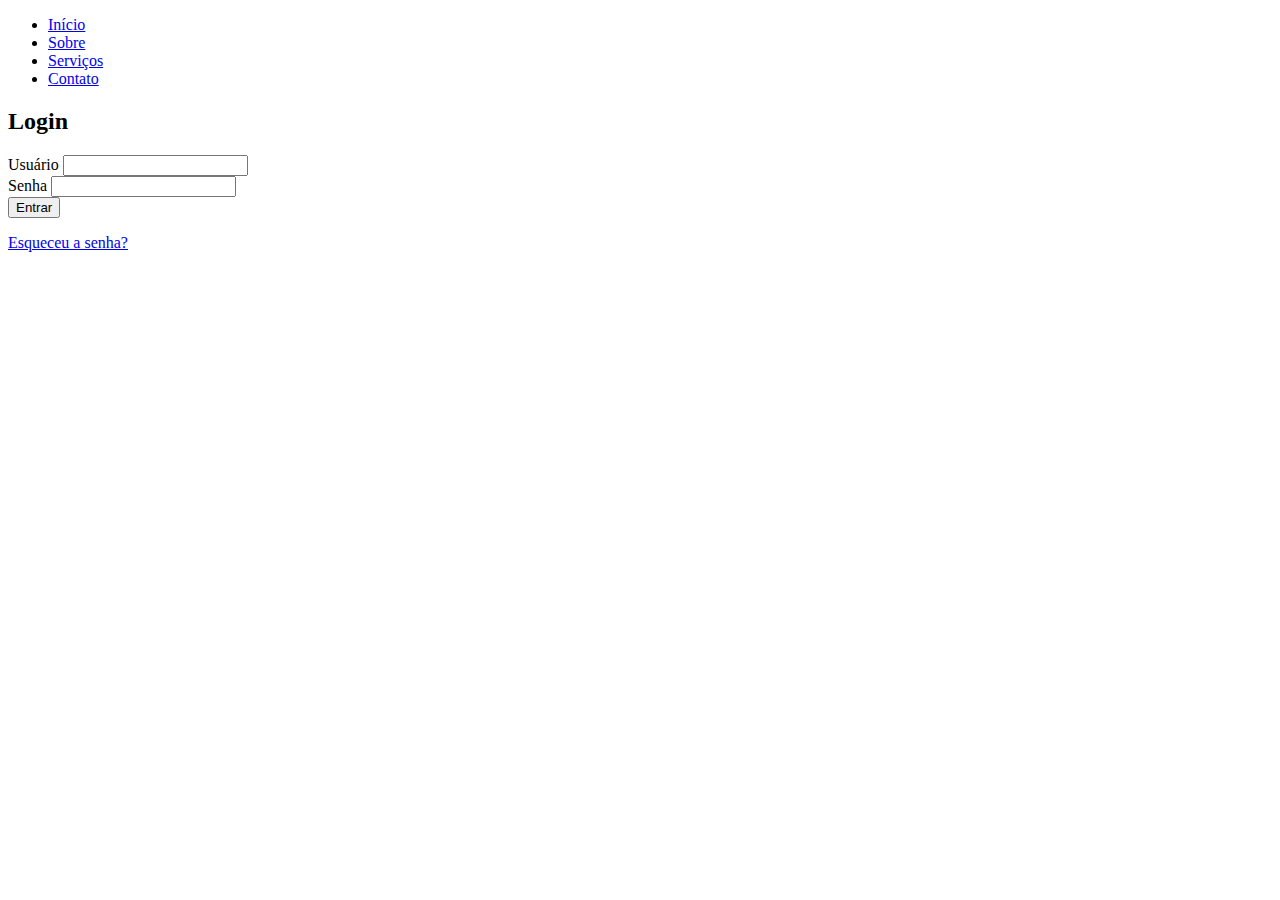
==== index.html @ 6e4d028b "Create index.html" ====
<!DOCTYPE html>
<html lang="pt-BR">
<head>
    <meta charset="UTF-8">
    <title>Seu Projeto - Login</title>
    <link rel="stylesheet" href="style.css">
    <!-- Importação da fonte Fantasy -->
    <style>
        @import url('https://fonts.googleapis.com/css2?family=Finger+Paint&display=swap');
    </style>
</head>
<body>

    <!-- Navbar -->
    <nav class="navbar">
        <ul class="menu">
            <li><a href="#">Início</a></li>
            <li><a href="#">Sobre</a></li>
            <li><a href="#">Serviços</a></li>
            <li><a href="#">Contato</a></li>
        </ul>
    </nav>

    <!-- Formulário de Login -->
    <div class="login-container">
        <form class="login-form" action="/login" method="POST">
            <h2>Login</h2>
            <div class="input-group">
                <label for="username">Usuário</label>
                <input type="text" id="username" name="username" required>
            </div>
            <div class="input-group">
                <label for="password">Senha</label>
                <input type="password" id="password" name="password" required>
            </div>
            <button type="submit">Entrar</button>
            <p><a href="#">Esqueceu a senha?</a></p>
        </form>
    </div>

</body>
</html>
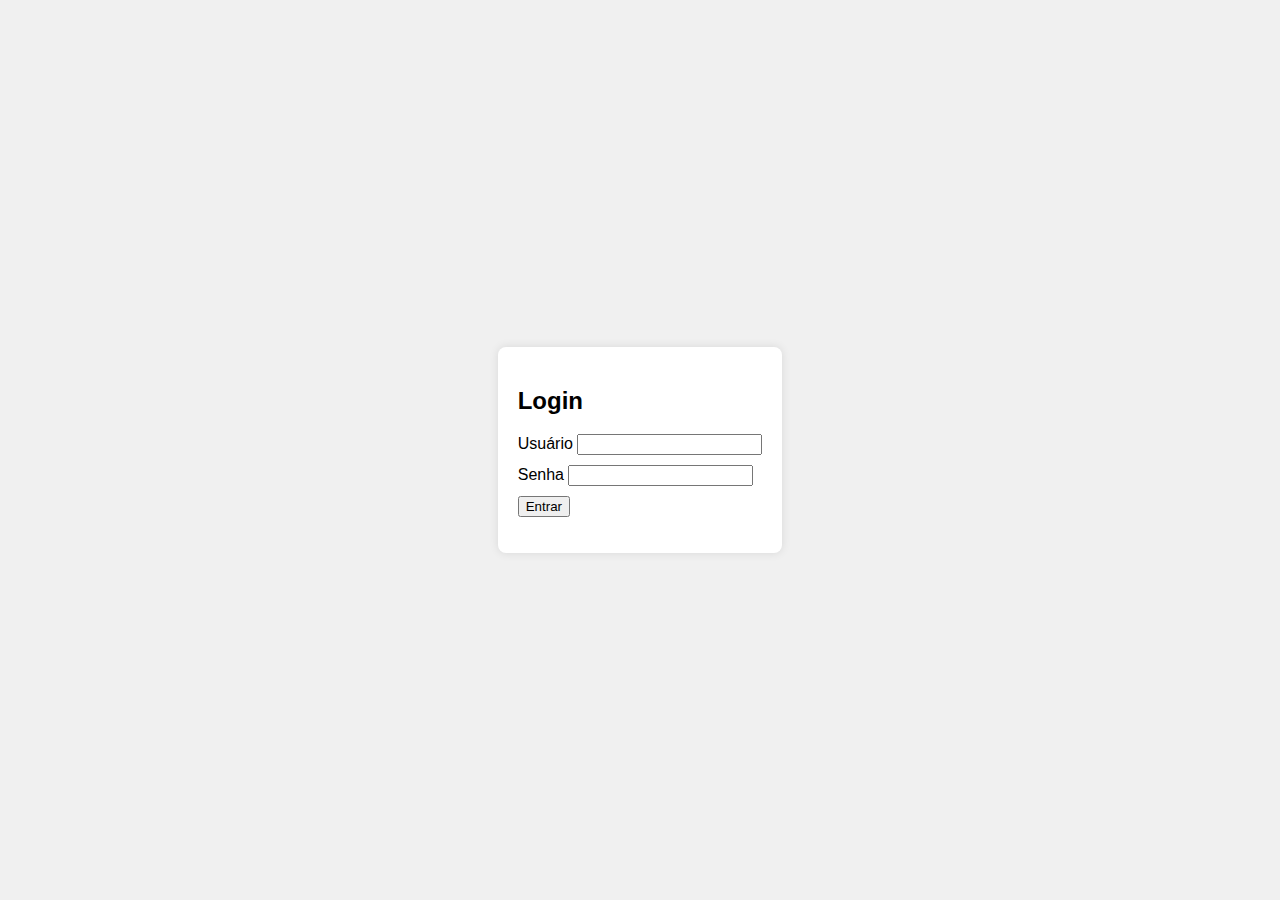
==== commit 7f5944a4: "Create index.html" ====
--- a/index.html
+++ b/index.html
@@ -2,28 +2,32 @@
 <html lang="pt-BR">
 <head>
     <meta charset="UTF-8">
-    <title>Seu Projeto - Login</title>
-    <link rel="stylesheet" href="style.css">
-    <!-- Importação da fonte Fantasy -->
+    <meta name="viewport" content="width=device-width, initial-scale=1.0">
+    <title>Login Seguro</title>
     <style>
-        @import url('https://fonts.googleapis.com/css2?family=Finger+Paint&display=swap');
+        body {
+            font-family: Arial, sans-serif;
+            display: flex;
+            justify-content: center;
+            align-items: center;
+            height: 100vh;
+            margin: 0;
+            background-color: #f0f0f0;
+        }
+        .login-container {
+            padding: 20px;
+            background-color: white;
+            border-radius: 8px;
+            box-shadow: 0 0 10px rgba(0, 0, 0, 0.1);
+        }
+        .input-group {
+            margin-bottom: 10px;
+        }
     </style>
 </head>
 <body>
-
-    <!-- Navbar -->
-    <nav class="navbar">
-        <ul class="menu">
-            <li><a href="#">Início</a></li>
-            <li><a href="#">Sobre</a></li>
-            <li><a href="#">Serviços</a></li>
-            <li><a href="#">Contato</a></li>
-        </ul>
-    </nav>
-
-    <!-- Formulário de Login -->
     <div class="login-container">
-        <form class="login-form" action="/login" method="POST">
+        <form id="loginForm">
             <h2>Login</h2>
             <div class="input-group">
                 <label for="username">Usuário</label>
@@ -34,9 +38,39 @@
                 <input type="password" id="password" name="password" required>
             </div>
             <button type="submit">Entrar</button>
-            <p><a href="#">Esqueceu a senha?</a></p>
         </form>
+        <p id="message"></p>
     </div>
 
+    <script>
+        const form = document.getElementById('loginForm');
+        form.addEventListener('submit', async (e) => {
+            e.preventDefault();
+            const username = document.getElementById('username').value;
+            const password = document.getElementById('password').value;
+
+            try {
+                const response = await fetch('https://seu-backend.replit.app/login', {
+                    method: 'POST',
+                    headers: { 'Content-Type': 'application/json' },
+                    body: JSON.stringify({ username, password })
+                });
+
+                const data = await response.json();
+                const messageEl = document.getElementById('message');
+
+                if (response.ok) {
+                    localStorage.setItem('token', data.token);  // Armazena o token no localStorage
+                    messageEl.textContent = 'Login bem-sucedido!';
+                    window.location.href = 'home.html';  // Redireciona para a página protegida
+                } else {
+                    messageEl.textContent = 'Credenciais inválidas. Tente novamente.';
+                }
+            } catch (error) {
+                console.error('Erro:', error);
+                messageEl.textContent = 'Erro ao fazer login.';
+            }
+        });
+    </script>
 </body>
 </html>
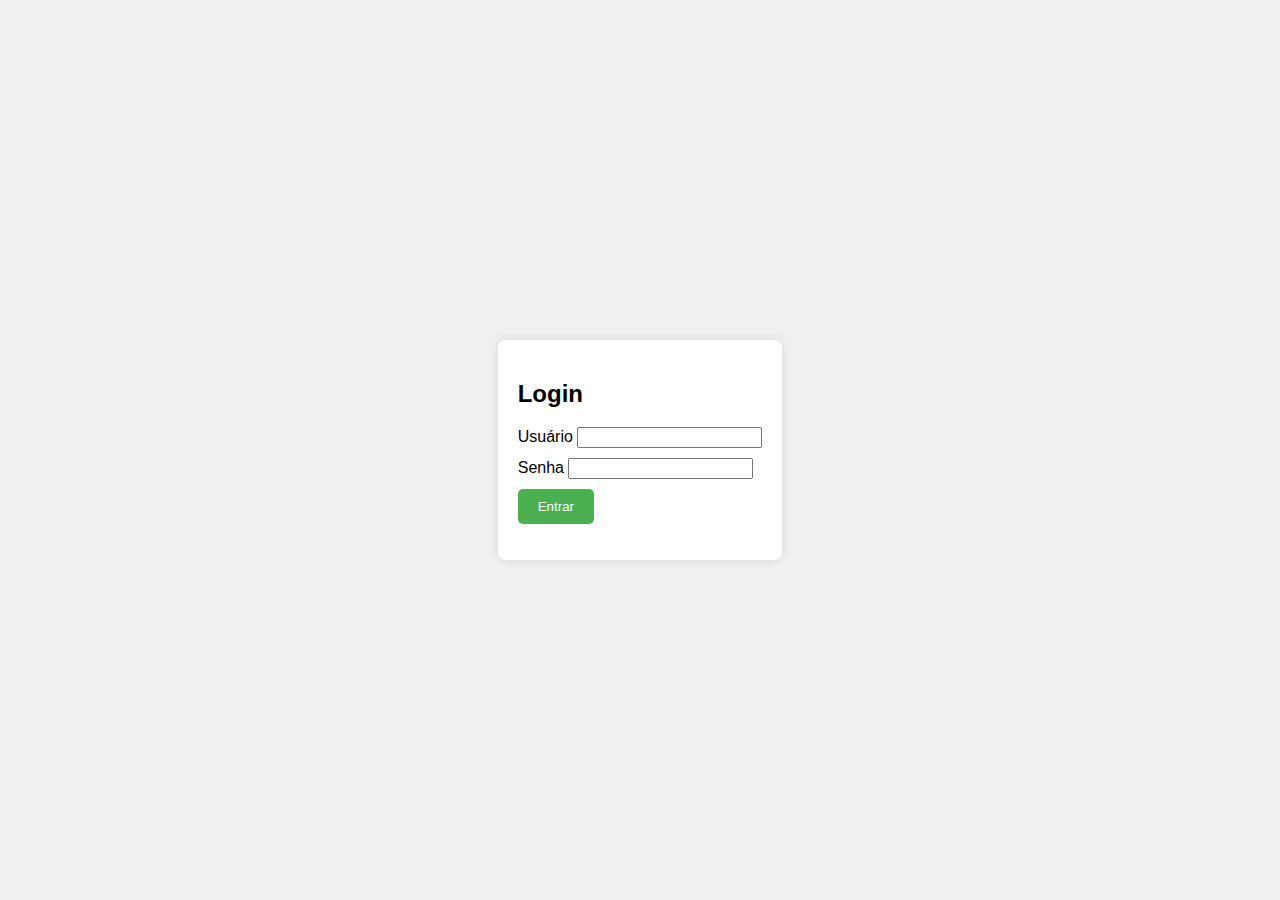
==== commit 39819cb2: "Update index.html" ====
--- a/index.html
+++ b/index.html
@@ -3,7 +3,7 @@
 <head>
     <meta charset="UTF-8">
     <meta name="viewport" content="width=device-width, initial-scale=1.0">
-    <title>Login Seguro</title>
+    <title>Login</title>
     <style>
         body {
             font-family: Arial, sans-serif;
@@ -15,62 +15,87 @@
             background-color: #f0f0f0;
         }
         .login-container {
+            background-color: white;
             padding: 20px;
-            background-color: white;
             border-radius: 8px;
             box-shadow: 0 0 10px rgba(0, 0, 0, 0.1);
         }
         .input-group {
             margin-bottom: 10px;
         }
+        button {
+            padding: 10px 20px;
+            background-color: #4CAF50;
+            color: white;
+            border: none;
+            border-radius: 5px;
+            cursor: pointer;
+        }
+        button:hover {
+            background-color: #45a049;
+        }
+        #message {
+            margin-top: 10px;
+        }
     </style>
 </head>
 <body>
-    <div class="login-container">
-        <form id="loginForm">
-            <h2>Login</h2>
-            <div class="input-group">
-                <label for="username">Usuário</label>
-                <input type="text" id="username" name="username" required>
-            </div>
-            <div class="input-group">
-                <label for="password">Senha</label>
-                <input type="password" id="password" name="password" required>
-            </div>
-            <button type="submit">Entrar</button>
-        </form>
+
+<div class="login-container">
+    <h2>Login</h2>
+    <form id="loginForm">
+        <div class="input-group">
+            <label for="username">Usuário</label>
+            <input type="text" id="username" name="username" required>
+        </div>
+        <div class="input-group">
+            <label for="password">Senha</label>
+            <input type="password" id="password" name="password" required>
+        </div>
+        <button type="submit">Entrar</button>
         <p id="message"></p>
-    </div>
+    </form>
+</div>
 
-    <script>
-        const form = document.getElementById('loginForm');
-        form.addEventListener('submit', async (e) => {
-            e.preventDefault();
-            const username = document.getElementById('username').value;
-            const password = document.getElementById('password').value;
+<script>
+    document.getElementById('loginForm').addEventListener('submit', async (event) => {
+        event.preventDefault();  // Evita o recarregamento da página
 
-            try {
-                const response = await fetch('https://seu-backend.replit.app/login', {
-                    method: 'POST',
-                    headers: { 'Content-Type': 'application/json' },
-                    body: JSON.stringify({ username, password })
-                });
+        const username = document.getElementById('username').value;
+        const password = document.getElementById('password').value;
+        const messageEl = document.getElementById('message');
 
-                const data = await response.json();
-                const messageEl = document.getElementById('message');
+        try {
+            const response = await fetch('https://seu-backend.replit.app/login', {
+                method: 'POST',
+                headers: {
+                    'Content-Type': 'application/json',
+                },
+                body: JSON.stringify({ username, password })
+            });
 
-                if (response.ok) {
-                    localStorage.setItem('token', data.token);  // Armazena o token no localStorage
-                    messageEl.textContent = 'Login bem-sucedido!';
-                    window.location.href = 'home.html';  // Redireciona para a página protegida
-                } else {
-                    messageEl.textContent = 'Credenciais inválidas. Tente novamente.';
-                }
-            } catch (error) {
-                console.error('Erro:', error);
-                messageEl.textContent = 'Erro ao fazer login.';
+            const data = await response.json();
+
+            if (response.ok) {
+                // Armazena o token JWT no localStorage
+                localStorage.setItem('token', data.token);
+                messageEl.textContent = 'Login bem-sucedido!';
+                messageEl.style.color = 'green';
+
+                // Redireciona para a página protegida
+                window.location.href = 'home.html';
+            } else {
+                messageEl.textContent = 'Erro: ' + data.message;
+                messageEl.style.color = 'red';
             }
-        });
-    </script>
+        } catch (error) {
+            console.error('Erro:', error);
+            messageEl.textContent = 'Erro ao fazer login.';
+            messageEl.style.color = 'red';
+        }
+    });
+</script>
+
 </body>
 </html>
+
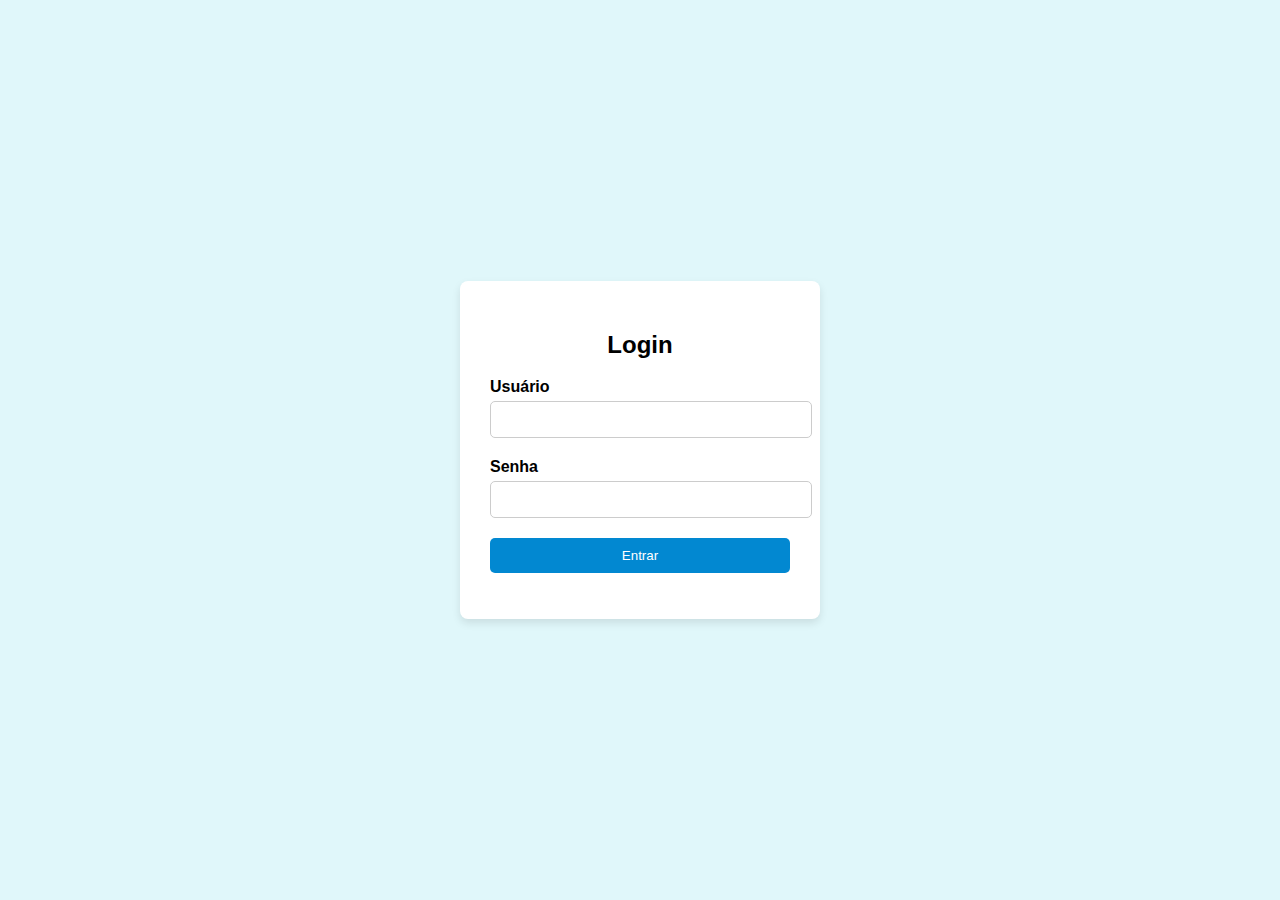
==== commit 0d8e3e88: "Update index.html" ====
--- a/index.html
+++ b/index.html
@@ -12,30 +12,47 @@
             align-items: center;
             height: 100vh;
             margin: 0;
-            background-color: #f0f0f0;
+            background-color: #e0f7fa; /* Azul claro */
         }
         .login-container {
             background-color: white;
-            padding: 20px;
+            padding: 30px;
             border-radius: 8px;
-            box-shadow: 0 0 10px rgba(0, 0, 0, 0.1);
+            box-shadow: 0 4px 8px rgba(0, 0, 0, 0.1);
+            width: 300px;
+            text-align: center;
         }
         .input-group {
-            margin-bottom: 10px;
+            margin-bottom: 15px;
+            text-align: left;
+        }
+        label {
+            display: block;
+            margin-bottom: 5px;
+            font-weight: bold;
+        }
+        input {
+            width: 100%;
+            padding: 10px;
+            margin-bottom: 5px;
+            border: 1px solid #ccc;
+            border-radius: 5px;
         }
         button {
-            padding: 10px 20px;
-            background-color: #4CAF50;
+            width: 100%;
+            padding: 10px;
+            background-color: #0288d1;
             color: white;
             border: none;
             border-radius: 5px;
             cursor: pointer;
         }
         button:hover {
-            background-color: #45a049;
+            background-color: #0277bd;
         }
         #message {
             margin-top: 10px;
+            color: red;
         }
     </style>
 </head>
@@ -59,39 +76,34 @@
 
 <script>
     document.getElementById('loginForm').addEventListener('submit', async (event) => {
-        event.preventDefault();  // Evita o recarregamento da página
+        event.preventDefault();
 
         const username = document.getElementById('username').value;
         const password = document.getElementById('password').value;
         const messageEl = document.getElementById('message');
 
         try {
-            const response = await fetch('https://seu-backend.replit.app/login', {
+            const response = await fetch('https://1cc9f2a3-529d-40f7-b28d-f1f4c29480c4-00-3lxlh70ct2il8.spock.replit.dev/login', {
                 method: 'POST',
-                headers: {
-                    'Content-Type': 'application/json',
-                },
-                body: JSON.stringify({ username, password })
+                headers: { 'Content-Type': 'application/json' },
+                body: JSON.stringify({ username, password }),
             });
 
             const data = await response.json();
 
             if (response.ok) {
-                // Armazena o token JWT no localStorage
                 localStorage.setItem('token', data.token);
                 messageEl.textContent = 'Login bem-sucedido!';
                 messageEl.style.color = 'green';
-
-                // Redireciona para a página protegida
-                window.location.href = 'home.html';
+                setTimeout(() => {
+                    window.location.href = 'home.html';
+                }, 1000);
             } else {
                 messageEl.textContent = 'Erro: ' + data.message;
-                messageEl.style.color = 'red';
             }
         } catch (error) {
-            console.error('Erro:', error);
             messageEl.textContent = 'Erro ao fazer login.';
-            messageEl.style.color = 'red';
+            console.error(error);
         }
     });
 </script>
@@ -99,3 +111,5 @@
 </body>
 </html>
 
+
+
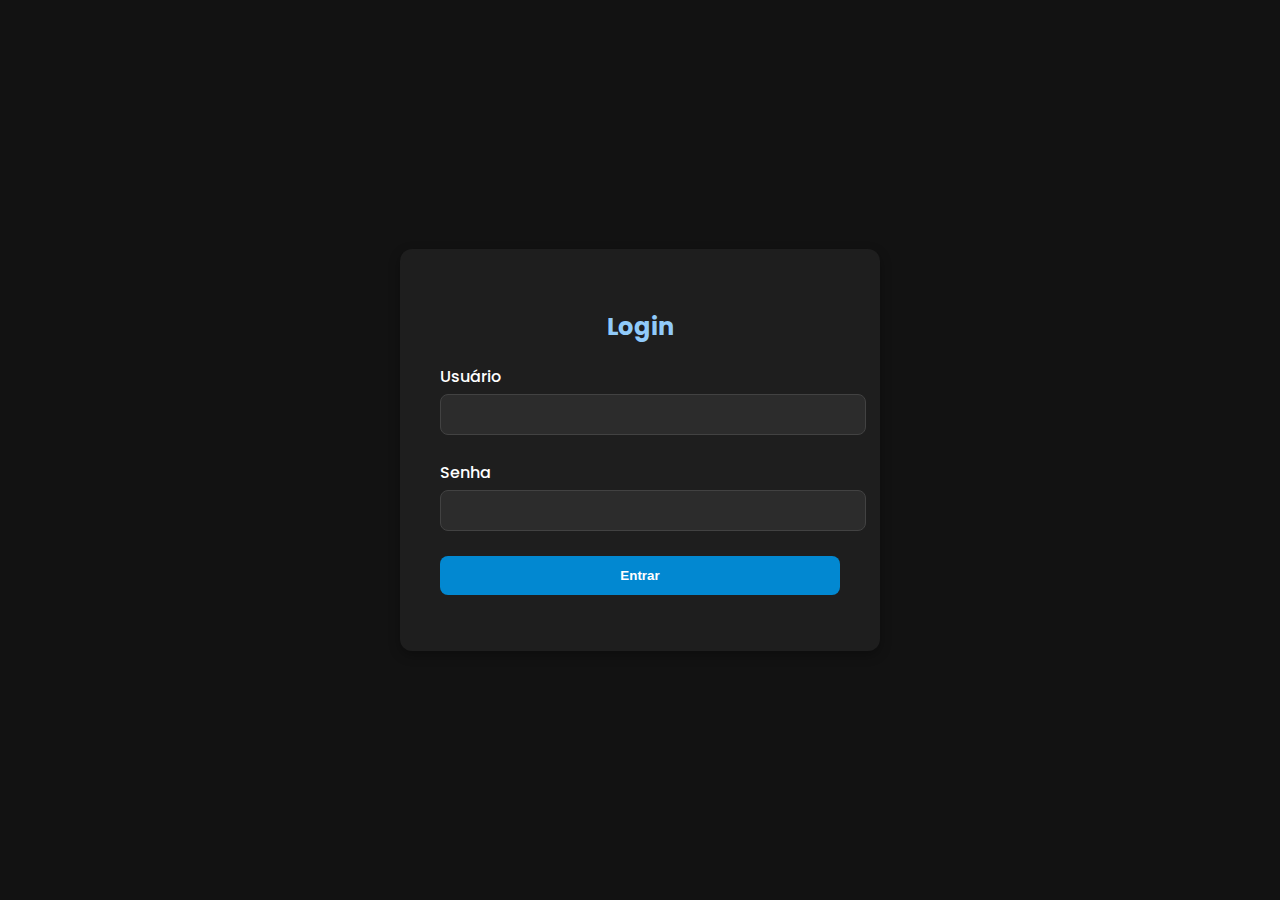
==== commit 2c9ce76b: "Update index.html" ====
--- a/index.html
+++ b/index.html
@@ -4,23 +4,30 @@
     <meta charset="UTF-8">
     <meta name="viewport" content="width=device-width, initial-scale=1.0">
     <title>Login</title>
+    <link href="https://fonts.googleapis.com/css2?family=Poppins:wght@300;500;700&display=swap" rel="stylesheet">
     <style>
         body {
-            font-family: Arial, sans-serif;
+            margin: 0;
+            padding: 0;
             display: flex;
             justify-content: center;
             align-items: center;
             height: 100vh;
-            margin: 0;
-            background-color: #e0f7fa; /* Azul claro */
+            background-color: #121212; /* Fundo preto elegante */
+            font-family: 'Poppins', sans-serif;
+            color: #ffffff;
         }
         .login-container {
-            background-color: white;
-            padding: 30px;
-            border-radius: 8px;
-            box-shadow: 0 4px 8px rgba(0, 0, 0, 0.1);
-            width: 300px;
+            background-color: #1e1e1e; /* Fundo do formulário mais escuro */
+            padding: 40px;
+            border-radius: 12px;
+            box-shadow: 0 4px 12px rgba(0, 0, 0, 0.3);
+            width: 400px;
             text-align: center;
+        }
+        .login-container h2 {
+            margin-bottom: 20px;
+            color: #90caf9; /* Azul claro para destacar o título */
         }
         .input-group {
             margin-bottom: 15px;
@@ -29,30 +36,40 @@
         label {
             display: block;
             margin-bottom: 5px;
-            font-weight: bold;
+            font-weight: 500;
+            color: #ffffff;
         }
         input {
             width: 100%;
-            padding: 10px;
-            margin-bottom: 5px;
-            border: 1px solid #ccc;
-            border-radius: 5px;
+            padding: 12px;
+            border: 1px solid #424242;
+            border-radius: 8px;
+            margin-bottom: 10px;
+            background-color: #2c2c2c;
+            color: white;
+            outline: none;
+        }
+        input:focus {
+            border-color: #90caf9; /* Destaque em azul claro */
         }
         button {
             width: 100%;
-            padding: 10px;
+            padding: 12px;
             background-color: #0288d1;
             color: white;
             border: none;
-            border-radius: 5px;
+            border-radius: 8px;
             cursor: pointer;
+            font-weight: 600;
+            transition: background-color 0.3s ease;
         }
         button:hover {
             background-color: #0277bd;
         }
         #message {
-            margin-top: 10px;
-            color: red;
+            margin-top: 15px;
+            color: #ff5252;
+            font-weight: 600;
         }
     </style>
 </head>
@@ -94,7 +111,7 @@
             if (response.ok) {
                 localStorage.setItem('token', data.token);
                 messageEl.textContent = 'Login bem-sucedido!';
-                messageEl.style.color = 'green';
+                messageEl.style.color = '#00e676';  // Verde para sucesso
                 setTimeout(() => {
                     window.location.href = 'home.html';
                 }, 1000);
@@ -113,3 +130,4 @@
 
 
 
+
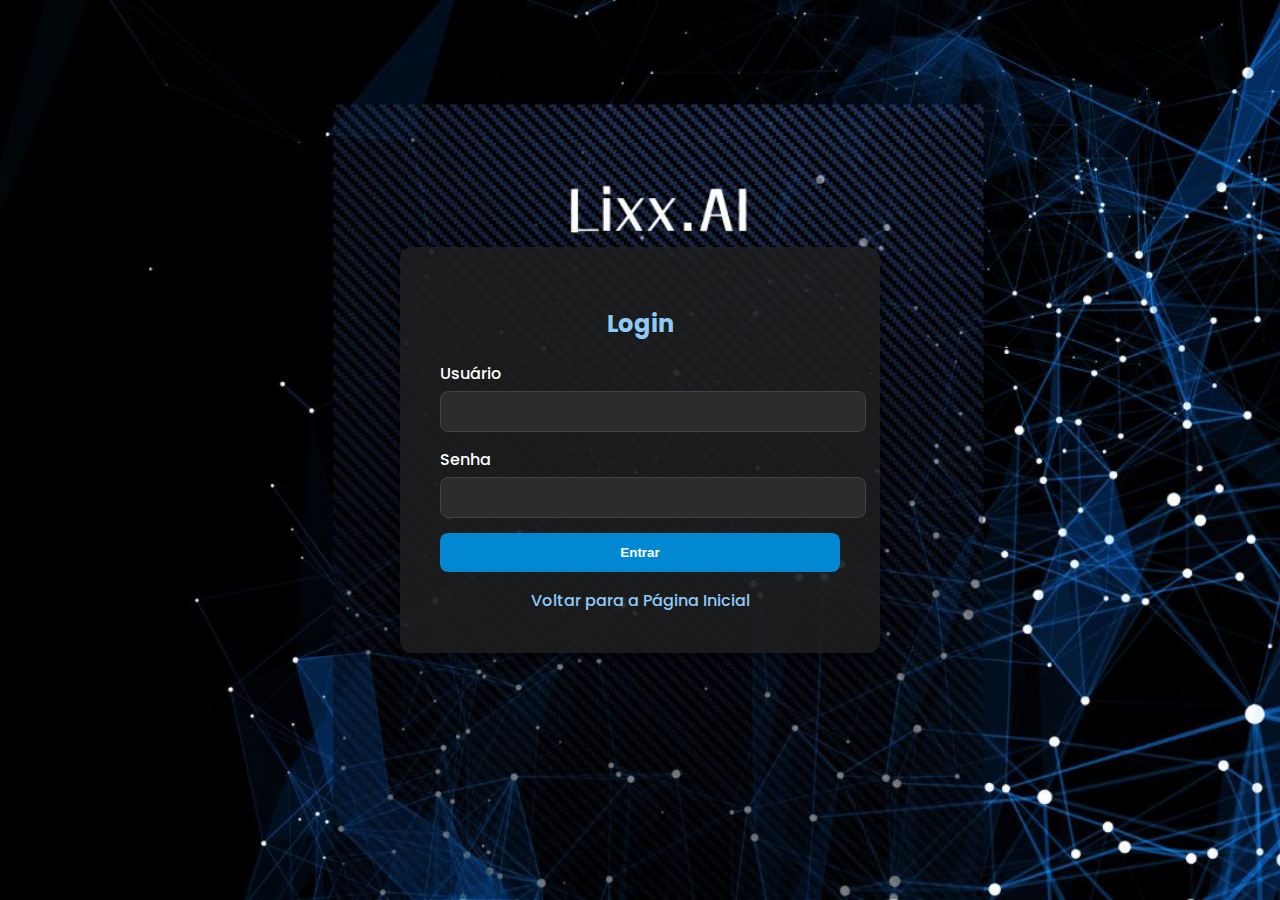
==== commit 01d35125: "Update index.html" ====
--- a/index.html
+++ b/index.html
@@ -13,45 +13,52 @@
             justify-content: center;
             align-items: center;
             height: 100vh;
-            background-color: #121212; /* Fundo preto elegante */
+            background-color: #121212;
             font-family: 'Poppins', sans-serif;
-            color: #ffffff;
+            color: white;
+            background: url('login-background.jpg') no-repeat center center fixed;
+            background-size: cover;
         }
+
         .login-container {
-            background-color: #1e1e1e; /* Fundo do formulário mais escuro */
+            background-color: rgba(30, 30, 30, 0.85); /* Fundo semitransparente */
             padding: 40px;
             border-radius: 12px;
-            box-shadow: 0 4px 12px rgba(0, 0, 0, 0.3);
+            box-shadow: 0 4px 12px rgba(0, 0, 0, 0.5);
             width: 400px;
             text-align: center;
         }
+
         .login-container h2 {
             margin-bottom: 20px;
-            color: #90caf9; /* Azul claro para destacar o título */
+            color: #90caf9; /* Azul claro */
         }
+
         .input-group {
             margin-bottom: 15px;
             text-align: left;
         }
+
         label {
             display: block;
             margin-bottom: 5px;
             font-weight: 500;
-            color: #ffffff;
         }
+
         input {
             width: 100%;
             padding: 12px;
             border: 1px solid #424242;
             border-radius: 8px;
-            margin-bottom: 10px;
             background-color: #2c2c2c;
             color: white;
             outline: none;
         }
+
         input:focus {
-            border-color: #90caf9; /* Destaque em azul claro */
+            border-color: #90caf9;
         }
+
         button {
             width: 100%;
             padding: 12px;
@@ -63,13 +70,25 @@
             font-weight: 600;
             transition: background-color 0.3s ease;
         }
+
         button:hover {
             background-color: #0277bd;
         }
+
         #message {
             margin-top: 15px;
-            color: #ff5252;
             font-weight: 600;
+        }
+
+        .back-to-home {
+            margin-top: 10px;
+            color: #90caf9;
+            text-decoration: none;
+            font-weight: 500;
+        }
+
+        .back-to-home:hover {
+            text-decoration: underline;
         }
     </style>
 </head>
@@ -89,6 +108,7 @@
         <button type="submit">Entrar</button>
         <p id="message"></p>
     </form>
+    <a href="home.html" class="back-to-home">Voltar para a Página Inicial</a>
 </div>
 
 <script>
@@ -111,12 +131,13 @@
             if (response.ok) {
                 localStorage.setItem('token', data.token);
                 messageEl.textContent = 'Login bem-sucedido!';
-                messageEl.style.color = '#00e676';  // Verde para sucesso
+                messageEl.style.color = '#00e676'; // Verde para sucesso
                 setTimeout(() => {
                     window.location.href = 'home.html';
                 }, 1000);
             } else {
                 messageEl.textContent = 'Erro: ' + data.message;
+                messageEl.style.color = '#ff5252'; // Vermelho para erro
             }
         } catch (error) {
             messageEl.textContent = 'Erro ao fazer login.';
@@ -129,5 +150,3 @@
 </html>
 
 
-
-
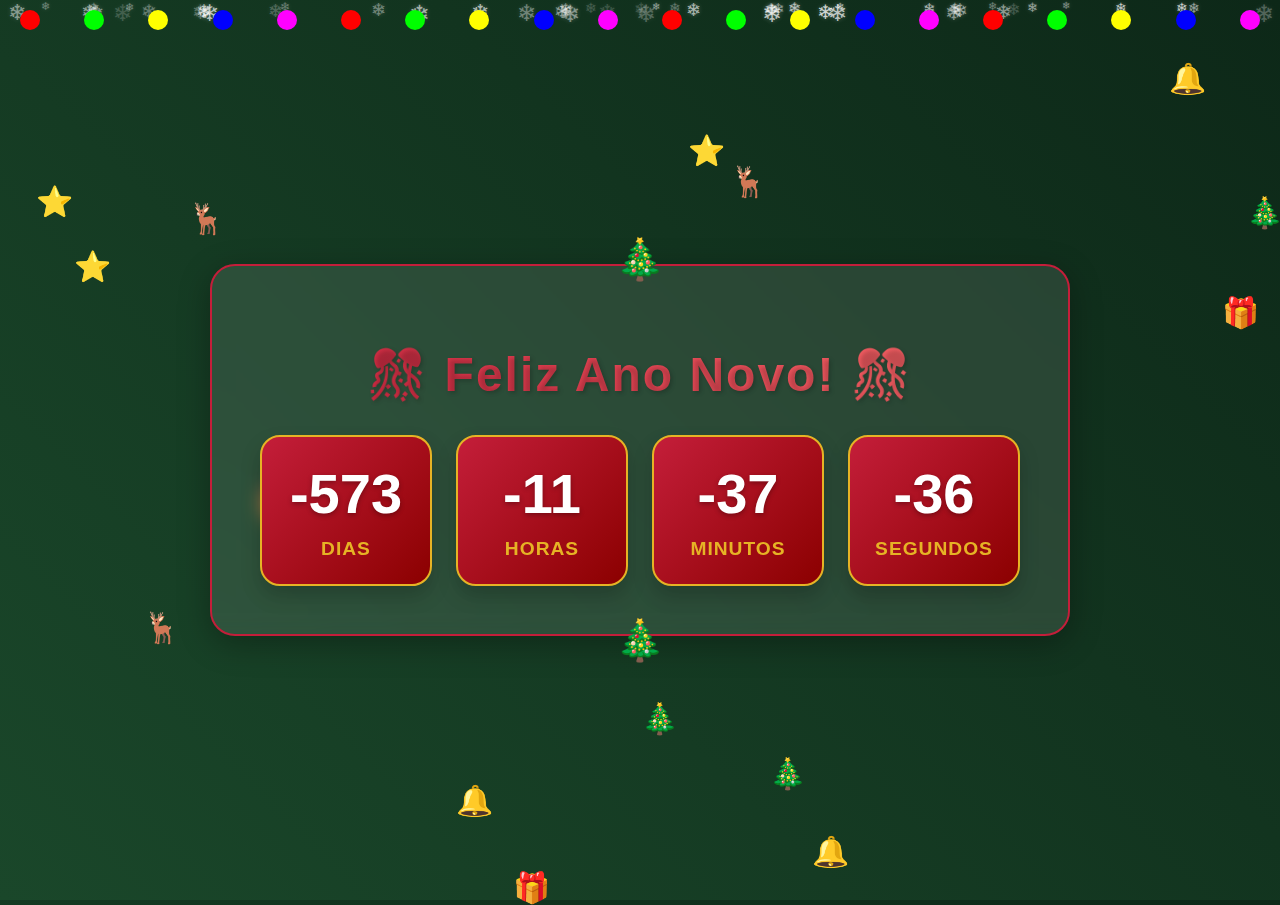
==== commit 512d2b29: "Update index.html" ====
--- a/index.html
+++ b/index.html
@@ -3,150 +3,301 @@
 <head>
     <meta charset="UTF-8">
     <meta name="viewport" content="width=device-width, initial-scale=1.0">
-    <title>Login</title>
-    <link href="https://fonts.googleapis.com/css2?family=Poppins:wght@300;500;700&display=swap" rel="stylesheet">
+    <title>Contagem Regressiva Ano Novo</title>
     <style>
         body {
             margin: 0;
-            padding: 0;
+            min-height: 100vh;
             display: flex;
             justify-content: center;
             align-items: center;
-            height: 100vh;
-            background-color: #121212;
-            font-family: 'Poppins', sans-serif;
+            background: linear-gradient(45deg, #1a472a, #0d2818);
+            font-family: 'Arial', sans-serif;
+            overflow: hidden;
+            position: relative;
+        }
+
+        .lights {
+            position: absolute;
+            top: 0;
+            left: 0;
+            right: 0;
+            display: flex;
+            justify-content: space-between;
+            padding: 10px;
+            z-index: 3;
+        }
+
+        .light {
+            width: 20px;
+            height: 20px;
+            border-radius: 50%;
+            margin: 0 10px;
+            animation: blink 1s alternate infinite;
+        }
+
+        @keyframes blink {
+            from { opacity: 1; box-shadow: 0 0 10px currentColor; }
+            to { opacity: 0.5; box-shadow: 0 0 2px currentColor; }
+        }
+
+        .snowfall {
+            position: absolute;
+            width: 100%;
+            height: 100%;
+            pointer-events: none;
+            z-index: 1;
+        }
+
+        .snowflake {
+            position: absolute;
+            color: rgba(255, 255, 255, 0.8);
+            font-size: 20px;
+            animation: fall linear infinite;
+            text-shadow: 0 0 5px rgba(255, 255, 255, 0.3);
+        }
+
+        @keyframes fall {
+            0% { transform: translateY(-100vh) rotate(0deg); }
+            100% { transform: translateY(100vh) rotate(360deg); }
+        }
+
+        .container {
+            text-align: center;
+            background: rgba(255, 255, 255, 0.1);
+            padding: 3rem;
+            border-radius: 25px;
+            backdrop-filter: blur(10px);
+            box-shadow: 0 8px 32px rgba(0, 0, 0, 0.3);
+            border: 2px solid #c41e3a;
+            z-index: 2;
+            animation: float 6s ease-in-out infinite;
+            position: relative;
+        }
+
+        .container::before {
+            content: '🎄';
+            position: absolute;
+            top: -30px;
+            left: 50%;
+            transform: translateX(-50%);
+            font-size: 40px;
+        }
+
+        .container::after {
+            content: '🎄';
+            position: absolute;
+            bottom: -30px;
+            left: 50%;
+            transform: translateX(-50%);
+            font-size: 40px;
+        }
+
+        @keyframes float {
+            0%, 100% { transform: translateY(0); }
+            50% { transform: translateY(-20px); }
+        }
+
+        h1 {
+            background: linear-gradient(45deg, #c41e3a, #ff6b6b);
+            -webkit-background-clip: text;
+            background-clip: text;
+            color: transparent;
+            font-size: 3rem;
+            margin-bottom: 2rem;
+            text-shadow: 2px 2px 4px rgba(0, 0, 0, 0.2);
+            font-weight: 800;
+            letter-spacing: 2px;
+        }
+
+        .countdown {
+            display: flex;
+            gap: 1.5rem;
+            justify-content: center;
+            flex-wrap: wrap;
+        }
+
+        .time-block {
+            background: linear-gradient(135deg, #c41e3a 0%, #8b0000 100%);
+            padding: 1.5rem;
+            border-radius: 20px;
+            min-width: 120px;
+            box-shadow: 0 10px 20px rgba(0, 0, 0, 0.2);
+            transition: transform 0.3s ease;
+            position: relative;
+            overflow: hidden;
+            border: 2px solid #e6b325;
+        }
+
+        .time-block:hover {
+            transform: translateY(-5px);
+        }
+
+        .number {
+            font-size: 3.5rem;
+            font-weight: bold;
             color: white;
-            background: url('login-background.jpg') no-repeat center center fixed;
-            background-size: cover;
-        }
-
-        .login-container {
-            background-color: rgba(30, 30, 30, 0.85); /* Fundo semitransparente */
-            padding: 40px;
-            border-radius: 12px;
-            box-shadow: 0 4px 12px rgba(0, 0, 0, 0.5);
-            width: 400px;
-            text-align: center;
-        }
-
-        .login-container h2 {
-            margin-bottom: 20px;
-            color: #90caf9; /* Azul claro */
-        }
-
-        .input-group {
-            margin-bottom: 15px;
-            text-align: left;
-        }
-
-        label {
-            display: block;
-            margin-bottom: 5px;
-            font-weight: 500;
-        }
-
-        input {
+            text-shadow: 0 2px 5px rgba(0, 0, 0, 0.3);
+            font-family: 'Arial Black', sans-serif;
+        }
+
+        .label {
+            font-size: 1.2rem;
+            color: #e6b325;
+            margin-top: 0.8rem;
+            text-transform: uppercase;
+            letter-spacing: 1px;
+            font-weight: bold;
+        }
+
+        .decorations {
+            position: absolute;
             width: 100%;
-            padding: 12px;
-            border: 1px solid #424242;
-            border-radius: 8px;
-            background-color: #2c2c2c;
-            color: white;
-            outline: none;
-        }
-
-        input:focus {
-            border-color: #90caf9;
-        }
-
-        button {
-            width: 100%;
-            padding: 12px;
-            background-color: #0288d1;
-            color: white;
-            border: none;
-            border-radius: 8px;
-            cursor: pointer;
-            font-weight: 600;
-            transition: background-color 0.3s ease;
-        }
-
-        button:hover {
-            background-color: #0277bd;
-        }
-
-        #message {
-            margin-top: 15px;
-            font-weight: 600;
-        }
-
-        .back-to-home {
-            margin-top: 10px;
-            color: #90caf9;
-            text-decoration: none;
-            font-weight: 500;
-        }
-
-        .back-to-home:hover {
-            text-decoration: underline;
+            height: 100%;
+            pointer-events: none;
+            z-index: 0;
+        }
+
+        .decoration {
+            position: absolute;
+            font-size: 30px;
+            animation: rotate 10s linear infinite;
+        }
+
+        @keyframes rotate {
+            from { transform: rotate(0deg); }
+            to { transform: rotate(360deg); }
+        }
+
+        @media (max-width: 768px) {
+            .container {
+                padding: 2rem;
+                margin: 1rem;
+            }
+            
+            h1 {
+                font-size: 2rem;
+            }
+            
+            .time-block {
+                min-width: 100px;
+                padding: 1rem;
+            }
+            
+            .number {
+                font-size: 2.5rem;
+            }
+            
+            .label {
+                font-size: 1rem;
+            }
         }
     </style>
 </head>
 <body>
-
-<div class="login-container">
-    <h2>Login</h2>
-    <form id="loginForm">
-        <div class="input-group">
-            <label for="username">Usuário</label>
-            <input type="text" id="username" name="username" required>
+    <div class="lights"></div>
+    <div class="decorations" id="decorations"></div>
+    <div class="snowfall" id="snowfall"></div>
+    <div class="container">
+        <h1>🎅 Contagem para o Ano Novo 🎅</h1>
+        <div class="countdown">
+            <div class="time-block">
+                <div class="number" id="days">00</div>
+                <div class="label">Dias</div>
+            </div>
+            <div class="time-block">
+                <div class="number" id="hours">00</div>
+                <div class="label">Horas</div>
+            </div>
+            <div class="time-block">
+                <div class="number" id="minutes">00</div>
+                <div class="label">Minutos</div>
+            </div>
+            <div class="time-block">
+                <div class="number" id="seconds">00</div>
+                <div class="label">Segundos</div>
+            </div>
         </div>
-        <div class="input-group">
-            <label for="password">Senha</label>
-            <input type="password" id="password" name="password" required>
-        </div>
-        <button type="submit">Entrar</button>
-        <p id="message"></p>
-    </form>
-    <a href="home.html" class="back-to-home">Voltar para a Página Inicial</a>
-</div>
-
-<script>
-    document.getElementById('loginForm').addEventListener('submit', async (event) => {
-        event.preventDefault();
-
-        const username = document.getElementById('username').value;
-        const password = document.getElementById('password').value;
-        const messageEl = document.getElementById('message');
-
-        try {
-            const response = await fetch('https://1cc9f2a3-529d-40f7-b28d-f1f4c29480c4-00-3lxlh70ct2il8.spock.replit.dev/login', {
-                method: 'POST',
-                headers: { 'Content-Type': 'application/json' },
-                body: JSON.stringify({ username, password }),
-            });
-
-            const data = await response.json();
-
-            if (response.ok) {
-                localStorage.setItem('token', data.token);
-                messageEl.textContent = 'Login bem-sucedido!';
-                messageEl.style.color = '#00e676'; // Verde para sucesso
-                setTimeout(() => {
-                    window.location.href = 'home.html';
-                }, 1000);
-            } else {
-                messageEl.textContent = 'Erro: ' + data.message;
-                messageEl.style.color = '#ff5252'; // Vermelho para erro
-            }
-        } catch (error) {
-            messageEl.textContent = 'Erro ao fazer login.';
-            console.error(error);
-        }
-    });
-</script>
-
+    </div>
+
+    <script>
+        // Criar luzes de Natal
+        function createLights() {
+            const lights = document.querySelector('.lights');
+            const colors = ['#ff0000', '#00ff00', '#ffff00', '#0000ff', '#ff00ff'];
+            for (let i = 0; i < 20; i++) {
+                const light = document.createElement('div');
+                light.className = 'light';
+                light.style.color = colors[i % colors.length];
+                light.style.backgroundColor = colors[i % colors.length];
+                light.style.animationDelay = `${i * 0.1}s`;
+                lights.appendChild(light);
+            }
+        }
+
+        // Criar decorações de Natal
+        function createDecorations() {
+            const decorations = document.getElementById('decorations');
+            const symbols = ['🎄', '🎁', '⭐', '🔔', '🦌'];
+            for (let i = 0; i < 15; i++) {
+                const decoration = document.createElement('div');
+                decoration.className = 'decoration';
+                decoration.textContent = symbols[i % symbols.length];
+                decoration.style.left = Math.random() * 100 + '%';
+                decoration.style.top = Math.random() * 100 + '%';
+                decoration.style.animationDelay = `${Math.random() * 5}s`;
+                decorations.appendChild(decoration);
+            }
+        }
+
+        function createSnowflakes() {
+            const snowfall = document.getElementById('snowfall');
+            const numberOfSnowflakes = 50;
+
+            for (let i = 0; i < numberOfSnowflakes; i++) {
+                const snowflake = document.createElement('div');
+                snowflake.className = 'snowflake';
+                snowflake.textContent = '❄';
+                snowflake.style.left = Math.random() * 100 + '%';
+                snowflake.style.animationDuration = (Math.random() * 3 + 2) + 's';
+                snowflake.style.opacity = Math.random() * 0.8 + 0.2;
+                snowflake.style.fontSize = (Math.random() * 15 + 10) + 'px';
+                snowfall.appendChild(snowflake);
+            }
+        }
+
+        function updateCountdown() {
+            const christmas = new Date('December 31, 2024 00:00:00').getTime();
+            const now = new Date().getTime();
+            const distance = christmas - now;
+
+            const days = Math.floor(distance / (1000 * 60 * 60 * 24));
+            const hours = Math.floor((distance % (1000 * 60 * 60 * 24)) / (1000 * 60 * 60));
+            const minutes = Math.floor((distance % (1000 * 60 * 60)) / (1000 * 60));
+            const seconds = Math.floor((distance % (1000 * 60)) / 1000);
+
+            document.getElementById('days').textContent = String(days).padStart(2, '0');
+            document.getElementById('hours').textContent = String(hours).padStart(2, '0');
+            document.getElementById('minutes').textContent = String(minutes).padStart(2, '0');
+            document.getElementById('seconds').textContent = String(seconds).padStart(2, '0');
+
+            if (distance < 0) {
+                document.querySelector('h1').textContent = '🎊 Feliz Ano Novo! 🎊';
+                clearInterval(countdownInterval);
+            }
+        }
+
+        createLights();
+        createDecorations();
+        createSnowflakes();
+        updateCountdown();
+        const countdownInterval = setInterval(updateCountdown, 1000);
+
+        setInterval(() => {
+            const snowfall = document.getElementById('snowfall');
+            snowfall.innerHTML = '';
+            createSnowflakes();
+        }, 5000);
+    </script>
 </body>
 </html>
-
-
